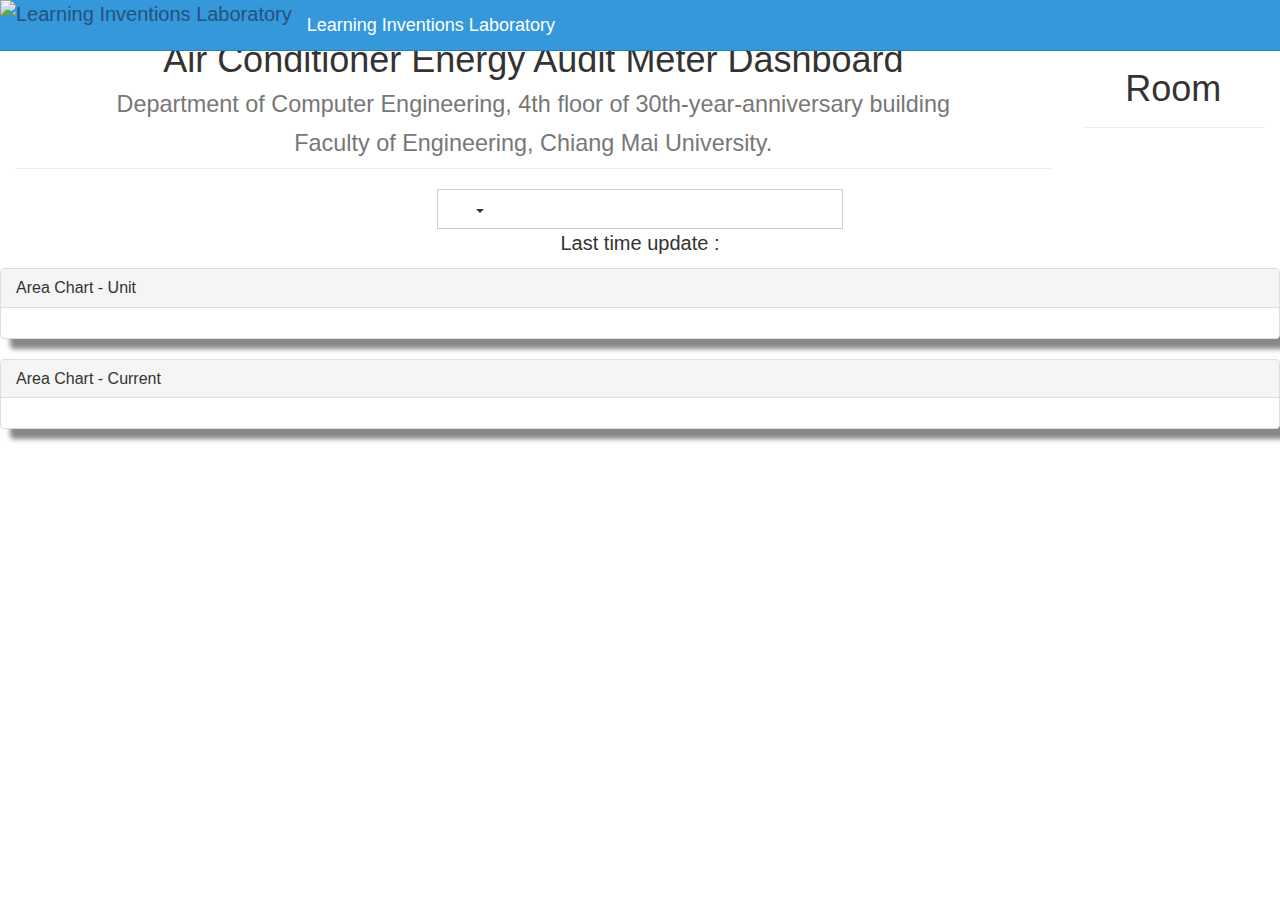
==== meter.html @ dab8f9fe "update meter.html" ====
<!DOCTYPE html>
<html lang="en">

<head>

    <meta charset="utf-8">
    <meta http-equiv="X-UA-Compatible" content="IE=edge">
    <meta name="viewport" content="width=device-width, initial-scale=1">
    <meta name="description" content="">
    <meta name="author" content="Peeranut Pongpakatien">

    <title>ACEAM</title>

    <!-- Bootstrap Core CSS -->
    <link href="css/bootstrap.css" rel="stylesheet">

    <!-- Custom CSS -->
    <link href="css/sb-admin.css" rel="stylesheet">

    <!-- Morris Charts CSS -->
    <link href="css/plugins/morris.css" rel="stylesheet">

    <!-- Custom Fonts -->
    <link href="font-awesome/css/font-awesome.min.css" rel="stylesheet" type="text/css">
    <link href='https://fonts.googleapis.com/css?family=Kanit&subset=thai,latin' rel='stylesheet' type='text/css'>

      <link rel="stylesheet" type="text/css" media="all" href="daterangepicker.css" />
      <script type="text/javascript" src="https://code.jquery.com/jquery-2.1.4.min.js"></script>
      <script src="js/jquery.AshAlom.gaugeMeter-2.0.0.min.js"></script> 
      <script type="text/javascript" src="moment.js"></script>
      <script type="text/javascript" src="daterangepicker.js"></script>
    <!-- HTML5 Shim and Respond.js IE8 support of HTML5 elements and media queries -->
    <!-- WARNING: Respond.js doesn't work if you view the page via file:// -->
    <!--[if lt IE 9]>
        <script src="https://oss.maxcdn.com/libs/html5shiv/3.7.0/html5shiv.js"></script>
        <script src="https://oss.maxcdn.com/libs/respond.js/1.4.2/respond.min.js"></script>
    <![endif]-->

</head>

<body>

    <div id="wrapper">

        <!-- Navigation -->
        <nav class="navbar navbar-inverse navbar-fixed-top" role="navigation">
            <!-- Top Menu Items -->
                <ul class="nav navbar-left top-nav">
               <a href="index.html"><img class="navbar-nav" src="image/LIL-Logo-small.png" alt="Learning Inventions Laboratory" style="height:50px;"></a>
               <a class="navbar-brand" href="index.html">Learning Inventions Laboratory</a>
           </ul>
                    
        </nav>  
        <div id="page-wrapper">

            <div class="container-fluid">

                <!-- Page Heading -->
                <div class="row">
                    <div class="col-lg-10"><center>
                        <h1 class="page-header" >Air Conditioner Energy Audit Meter Dashboard
                             <br> <small>Department of Computer Engineering, 4th floor of 30th-year-anniversary building<br> Faculty of Engineering, Chiang Mai University. </small>
                        </h1></center>
                        

                       <!-- <ol class="breadcrumb">
                            <li class="active">
                                <i class="fa fa-dashboard"></i> Dashboard
                            </li>
                        </ol>  -->
                    </div>
            
                    <div class="col-lg-2"><br>
                        <h1 class="page-header"><p id="RoomIdHtml" align = "middle"> Room</p>
                        </h1>

                    </div>
                </div>

        
                <!-- /.row -->

                <div class="row">
                  <!--  <div class="col-lg-3 col-md-6">
                        <div class="panel panel-primary">
                            <div class="panel-heading">
                                <div class="row">
                                   <div class="GaugeMeter" id="PreviewGaugeMeter_2" data-percent="88" data-append="A" data-size="200" data-theme="White" data-back="RGBa(0,0,0,.1)" data-animate_gauge_colors="1" data-animate_text_colors="1" data-width="15" data-label="Current" data-style="Arch" data-label_color="#FFF"></div>
                                </div>
                            </div>
                        </div>
                    </div>
                    <div class="col-lg-3 col-md-6">
                        <div class="panel panel-green">
                            <div class="panel-heading">
                                <div class="row">
                                   <div class="GaugeMeter" id="PreviewGaugeMeter_2" data-percent="88" data-append="A" data-size="200" data-theme="White" data-back="RGBa(0,0,0,.1)" data-animate_gauge_colors="1" data-animate_text_colors="1" data-width="15" data-label="Current" data-style="Arch" data-label_color="#FFF"></div>

                                </div>
                            </div>
                        </div>
                    </div>
                    <div class="col-lg-3 col-md-6">
                        <div class="panel panel-yellow">
                            <div class="panel-heading">
                                <div class="row"><center></center>
                                    <div class="GaugeMeter" id="PreviewGaugeMeter_2" data-percent="88" data-append="A" data-size="200" data-theme="White" data-back="RGBa(0,0,0,.1)" data-animate_gauge_colors="1" data-animate_text_colors="1" data-width="15" data-label="Current" data-style="Arch" data-label_color="#FFF"></div></center>
                                    </div>
                                </div>
                            </div>
                        </div>
                    
                    <div class="col-lg-3 col-md-6">
                        <div class="panel panel-red">
                            <div class="panel-heading">
                                <div class="row">
                                   <div class="GaugeMeter" id="PreviewGaugeMeter_2" data-percent="88" data-append="A" data-size="200" data-theme="White" data-back="RGBa(0,0,0,.1)" data-animate_gauge_colors="1" data-animate_text_colors="1" data-width="15" data-label="Power" data-style="Arch" data-label_color="#FFF"></div>
                                    </div>
                                </div>
                            </div>
                        </div>
                    </div>
                </div>-->
                <!-- /.row -->
                <div class="row">
                    <div class="col-lg-4"> </div>
                            <div class="col-lg-4">
                                <div id="reportrange" class="pull-right" style="background: #fff; cursor: pointer; padding: 5px 10px; border: 1px solid #ccc; width: 100%">
                                <i class="glyphicon glyphicon-calendar fa fa-calendar"></i>&nbsp;
                                <span></span> <b class="caret"></b>
                                </div>
                            </div>
                             <div class="col-lg-4"></div>
                    </div>
                     <div class="row">
                    
                            
                              <center> <p>Last time update :</p> <span id="lastTimeUpdate"></span></center>
                           </div>
                <div class="row">
                    <div class="col-lg-12">
                        <div class="panel panel-default">
                            <div class="panel-heading">          
                                <h3 class="panel-title"><i class="fa fa-bar-chart-o fa-fw"></i> Area Chart - Unit</h3>
                            </div>
                            <div class="panel-body">
                                <div id="container"></div>
  <!-- Preloader -->

                            </div>
                        </div>
                    </div>
                </div>
                <div class="row">
                    <div class="col-lg-12">
                        <div class="panel panel-default">
                            <div class="panel-heading">          
                                <h3 class="panel-title"><i class="fa fa-bar-chart-o fa-fw"></i> Area Chart - Current</h3>
                            </div>
                            <div class="panel-body">
                                <div id="container2"></div>
  <!-- Preloader -->

                            </div>
                        </div>
                    </div>
                </div>
                
             
             

            </div>
            <!-- /.container-fluid -->

        </div>
        <!-- /#page-wrapper -->

    </div>
    <!-- /#wrapper -->

    <!-- jQuery -->
  

    <!-- Bootstrap Core JavaScript -->
    <script src="js/bootstrap.js"></script>
    <!-- Hight chart Charts JavaScript -->

  <script src="js/bootstrap.min.js"></script>
  <script src="js/highstock.js"></script>
  <script src="Highcharts/js/themes/lil.js"></script>
  <script src="js/exporting.js"></script>
  <script src="js/export-csv.js"></script>
  <script type="text/javascript" src="script.js"></script>
  
  <script type="text/javascript" src="http://underscorejs.org/underscore-min.js"></script>
  <script>
  $(".GaugeMeter").gaugeMeter();
  $(function () {
    getTimedate();

  });
  </script>

   
    
</body>

</html>
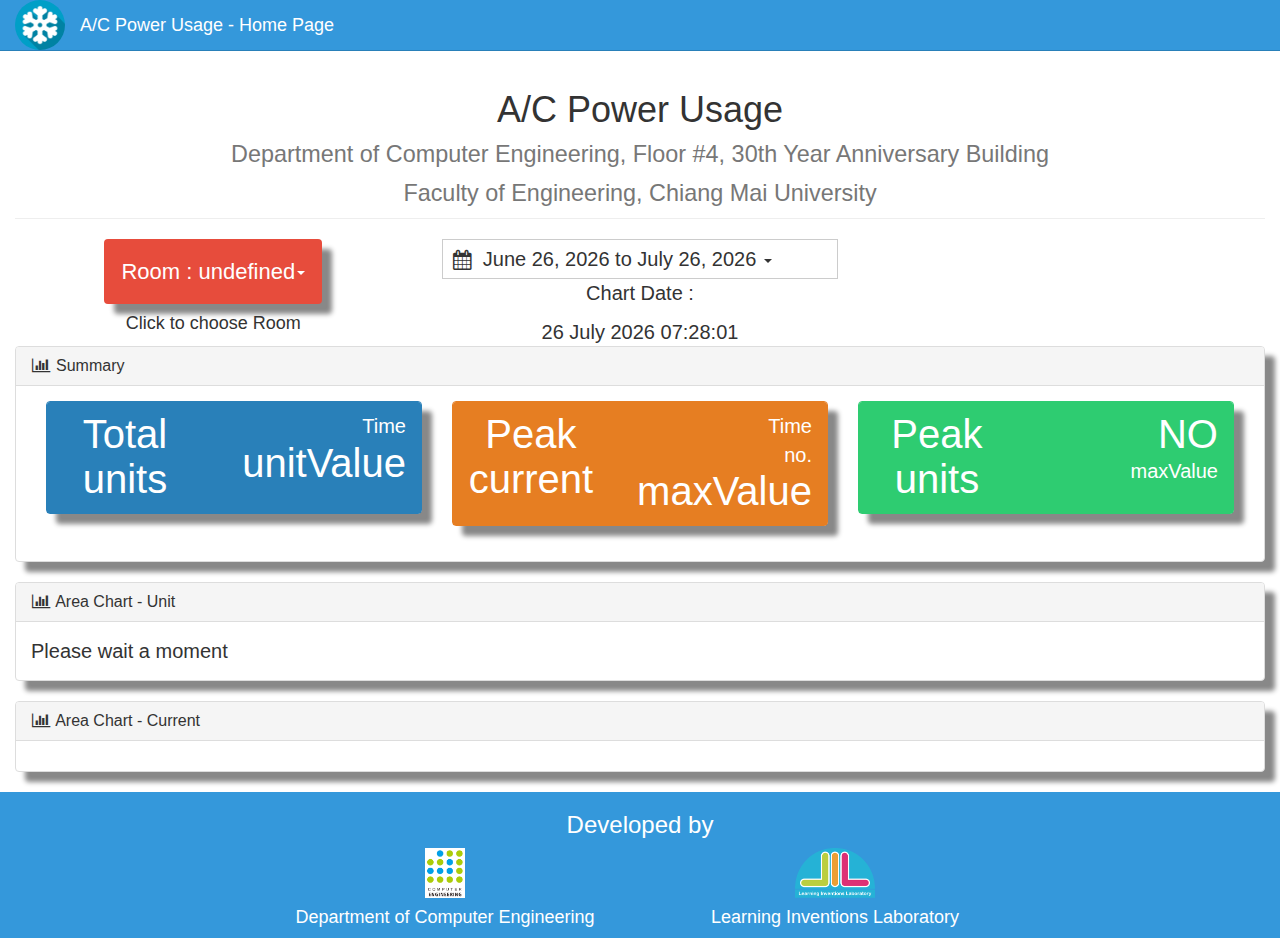
==== commit ba059d4e: "A/C Energy Consumption Measurement System V.1.0.0" ====
--- a/meter.html
+++ b/meter.html
@@ -1,208 +1,230 @@
 <!DOCTYPE html>
 <html lang="en">
-
-<head>
-
-    <meta charset="utf-8">
-    <meta http-equiv="X-UA-Compatible" content="IE=edge">
-    <meta name="viewport" content="width=device-width, initial-scale=1">
-    <meta name="description" content="">
-    <meta name="author" content="Peeranut Pongpakatien">
-
-    <title>ACEAM</title>
-
-    <!-- Bootstrap Core CSS -->
-    <link href="css/bootstrap.css" rel="stylesheet">
-
-    <!-- Custom CSS -->
-    <link href="css/sb-admin.css" rel="stylesheet">
-
-    <!-- Morris Charts CSS -->
-    <link href="css/plugins/morris.css" rel="stylesheet">
-
-    <!-- Custom Fonts -->
-    <link href="font-awesome/css/font-awesome.min.css" rel="stylesheet" type="text/css">
-    <link href='https://fonts.googleapis.com/css?family=Kanit&subset=thai,latin' rel='stylesheet' type='text/css'>
-
-      <link rel="stylesheet" type="text/css" media="all" href="daterangepicker.css" />
-      <script type="text/javascript" src="https://code.jquery.com/jquery-2.1.4.min.js"></script>
-      <script src="js/jquery.AshAlom.gaugeMeter-2.0.0.min.js"></script> 
-      <script type="text/javascript" src="moment.js"></script>
-      <script type="text/javascript" src="daterangepicker.js"></script>
-    <!-- HTML5 Shim and Respond.js IE8 support of HTML5 elements and media queries -->
-    <!-- WARNING: Respond.js doesn't work if you view the page via file:// -->
-    <!--[if lt IE 9]>
-        <script src="https://oss.maxcdn.com/libs/html5shiv/3.7.0/html5shiv.js"></script>
-        <script src="https://oss.maxcdn.com/libs/respond.js/1.4.2/respond.min.js"></script>
-    <![endif]-->
-
-</head>
-
-<body>
-
-    <div id="wrapper">
-
-        <!-- Navigation -->
-        <nav class="navbar navbar-inverse navbar-fixed-top" role="navigation">
-            <!-- Top Menu Items -->
+    <head>
+        <meta charset="utf-8">
+        <meta http-equiv="X-UA-Compatible" content="IE=edge">
+        <meta name="viewport" content="width=device-width, initial-scale=1">
+        <meta name="description" content="">
+        <meta name="author" content="Peeranut Pongpakatien">
+        <title>Power Usage</title>
+        <!-- Bootstrap Core CSS -->
+        <link href="css/bootstrap.css" rel="stylesheet">
+        <!-- Custom CSS -->
+        <link href="css/sb-admin.css" rel="stylesheet">
+        <!-- Custom Fonts -->
+        <link href="font-awesome/css/font-awesome.min.css" rel="stylesheet" type="text/css">
+        <link href='https://fonts.googleapis.com/css?family=Kanit&subset=thai,latin' rel='stylesheet' type='text/css'>
+        <link rel="stylesheet" type="text/css" media="all" href="css/daterangepicker.css" />
+        <!-- Custom Javascript -->
+        <script type="text/javascript" src="https://code.jquery.com/jquery-2.1.4.min.js"></script>
+        <script type="text/javascript" src="js/moment.js"></script>
+        <script type="text/javascript" src="js/daterangepicker.js"></script>
+    </head>
+    <body>
+        <div id="wrapper">
+            <nav class="navbar navbar-inverse navbar-fixed-top" role="navigation">
+                <!-- Top Menu Items -->
                 <ul class="nav navbar-left top-nav">
-               <a href="index.html"><img class="navbar-nav" src="image/LIL-Logo-small.png" alt="Learning Inventions Laboratory" style="height:50px;"></a>
-               <a class="navbar-brand" href="index.html">Learning Inventions Laboratory</a>
-           </ul>
-                    
-        </nav>  
-        <div id="page-wrapper">
-
-            <div class="container-fluid">
-
-                <!-- Page Heading -->
-                <div class="row">
-                    <div class="col-lg-10"><center>
-                        <h1 class="page-header" >Air Conditioner Energy Audit Meter Dashboard
-                             <br> <small>Department of Computer Engineering, 4th floor of 30th-year-anniversary building<br> Faculty of Engineering, Chiang Mai University. </small>
-                        </h1></center>
-                        
-
-                       <!-- <ol class="breadcrumb">
-                            <li class="active">
-                                <i class="fa fa-dashboard"></i> Dashboard
-                            </li>
-                        </ol>  -->
-                    </div>
-            
-                    <div class="col-lg-2"><br>
-                        <h1 class="page-header"><p id="RoomIdHtml" align = "middle"> Room</p>
-                        </h1>
-
-                    </div>
-                </div>
-
-        
-                <!-- /.row -->
-
-                <div class="row">
-                  <!--  <div class="col-lg-3 col-md-6">
-                        <div class="panel panel-primary">
-                            <div class="panel-heading">
-                                <div class="row">
-                                   <div class="GaugeMeter" id="PreviewGaugeMeter_2" data-percent="88" data-append="A" data-size="200" data-theme="White" data-back="RGBa(0,0,0,.1)" data-animate_gauge_colors="1" data-animate_text_colors="1" data-width="15" data-label="Current" data-style="Arch" data-label_color="#FFF"></div>
-                                </div>
-                            </div>
-                        </div>
-                    </div>
-                    <div class="col-lg-3 col-md-6">
-                        <div class="panel panel-green">
-                            <div class="panel-heading">
-                                <div class="row">
-                                   <div class="GaugeMeter" id="PreviewGaugeMeter_2" data-percent="88" data-append="A" data-size="200" data-theme="White" data-back="RGBa(0,0,0,.1)" data-animate_gauge_colors="1" data-animate_text_colors="1" data-width="15" data-label="Current" data-style="Arch" data-label_color="#FFF"></div>
-
-                                </div>
-                            </div>
-                        </div>
-                    </div>
-                    <div class="col-lg-3 col-md-6">
-                        <div class="panel panel-yellow">
-                            <div class="panel-heading">
-                                <div class="row"><center></center>
-                                    <div class="GaugeMeter" id="PreviewGaugeMeter_2" data-percent="88" data-append="A" data-size="200" data-theme="White" data-back="RGBa(0,0,0,.1)" data-animate_gauge_colors="1" data-animate_text_colors="1" data-width="15" data-label="Current" data-style="Arch" data-label_color="#FFF"></div></center>
-                                    </div>
-                                </div>
-                            </div>
-                        </div>
-                    
-                    <div class="col-lg-3 col-md-6">
-                        <div class="panel panel-red">
-                            <div class="panel-heading">
-                                <div class="row">
-                                   <div class="GaugeMeter" id="PreviewGaugeMeter_2" data-percent="88" data-append="A" data-size="200" data-theme="White" data-back="RGBa(0,0,0,.1)" data-animate_gauge_colors="1" data-animate_text_colors="1" data-width="15" data-label="Power" data-style="Arch" data-label_color="#FFF"></div>
-                                    </div>
-                                </div>
-                            </div>
-                        </div>
-                    </div>
-                </div>-->
-                <!-- /.row -->
-                <div class="row">
-                    <div class="col-lg-4"> </div>
-                            <div class="col-lg-4">
-                                <div id="reportrange" class="pull-right" style="background: #fff; cursor: pointer; padding: 5px 10px; border: 1px solid #ccc; width: 100%">
+                    <a href="index.html"><img class="navbar-nav" src="image/662244159.png" alt="Home Page" style="height:50px; border-radius: 25px;"></a>
+                    <a class="navbar-brand" href="index.html">A/C Power Usage - Home Page</a>
+                </ul>
+            </nav>
+            <div id="page-wrapper">
+                <div class="container-fluid">
+                    <!-- Page Heading -->
+                    <div class="row">
+                        <!--    <h1 class="page-header"><p id="RoomIdHtml" align = "middle"> Room</p> </h1>-->
+                        <div class="col-lg-12"><center>
+                            <h1 class="page-header" >A/C Power Usage
+                            <br> <small>
+                            Department of Computer Engineering, Floor #4, 30th Year Anniversary Building</small><br>
+                            <small>Faculty of Engineering, Chiang Mai University</small></h1></center>
+                        </div>
+                    </div>
+                    <!-- /.row -->
+                    <div class="row">
+                        <div class="col-lg-4"> <center>
+                            <div class="dropdown">
+                                <button onclick="dropdown()" class="dropbtn"><span id="RoomIdHtml">DropdownRoom&nbsp;&nbsp;</span><span class="caret"></span>  </button>
+                                <h4 >  Click to choose Room</h4>
+                                <div id="myDropdown" class="dropdown-content">
+                                    <input type="text" placeholder="Search.." id="myInput" onkeyup="filterFunction()">
+                                    <a href="meter.html?&roomID=401"> Room : 401</a>
+                                    <a href="meter.html?&roomID=402"> Room : 402</a>
+                                    <a href="meter.html?&roomID=403"> Room : 403</a>
+                                    <a href="meter.html?&roomID=404"> Room : 404</a>
+                                    <a href="meter.html?&roomID=405"> Room : 405</a>
+                                    <a href="meter.html?&roomID=406"> Room : 406</a>
+                                    <a href="meter.html?&roomID=407"> Room : 407</a>
+                                    <a href="meter.html?&roomID=408"> Room : 408</a>
+                                    <a href="meter.html?&roomID=409"> Room : 409</a>
+                                    <a href="meter.html?&roomID=411(LD)"> Room : 411(LD)</a>
+                                    <a href="meter.html?&roomID=411"> Room : 411</a>
+                                    <a href="meter.html?&roomID=412(4th)"> Room : 412(4th)</a>
+                                    <a href="meter.html?&roomID=412(1)"> Room : 412(1)</a>
+                                    <a href="meter.html?&roomID=412(2)"> Room : 412(2)</a>
+                                    <a href="meter.html?&roomID=412(N)"> Room : 412(N)</a>
+                                    <a href="meter.html?&roomID=413"> Room : 413</a>
+                                    <a href="meter.html?&roomID=413(Gra)"> Room : 413(Gra)</a>
+                                    <a href="meter.html?&roomID=414"> Room : 414</a>
+                                    <a href="meter.html?&roomID=415"> Room : 415</a>
+                                    <a href="meter.html?&roomID=415(LIL)"> Room : 415(LIL)</a>
+                                    <a href="meter.html?&roomID=SIPA"> Room : SIPA</a>
+                                    <a href="meter.html?&roomID=422"> Room : 422</a>
+                                </div>
+                            </div>
+                            </center>
+                        </div>
+                        <div class="col-lg-4">
+                            <div id="reportrange" class="pull-right" style="background: #fff; cursor: pointer; padding: 5px 10px; border: 1px solid #ccc; width: 100%">
                                 <i class="glyphicon glyphicon-calendar fa fa-calendar"></i>&nbsp;
                                 <span></span> <b class="caret"></b>
-                                </div>
-                            </div>
-                             <div class="col-lg-4"></div>
-                    </div>
-                     <div class="row">
-                    
-                            
-                              <center> <p>Last time update :</p> <span id="lastTimeUpdate"></span></center>
-                           </div>
+                            </div>
+                            <center> <p>Chart Date :</p> <span id="lastTimeUpdate"></span></center>
+                        </div>
+                        <div class="col-lg-4"></div>
+                    </div>
+                    <div class="row">
+                        <div class="col-lg-12">
+                            <div class="panel panel-default">
+                                <div class="panel-heading">
+                                    <h3 class="panel-title"><i class="fa fa-bar-chart-o fa-fw"></i> Summary</h3>
+                                </div>
+                                <div class="panel-body">
+                                    <div class="col-lg-4 col-md-6">
+                                        <div class="panel panel-primary">
+                                            <div class="panel-heading">
+                                                <div class="row">
+                                                    <div class="col-xs-5 text-center">
+                                                        <div class="huge" >Total units</div>
+                                                    </div>
+                                                    <div class="col-xs-7 text-right">
+                                                        <div  id="Unit.time"  >Time</div>
+                                                        <div class="huge" id="Unit.value" >unitValue</div>
+                                                    </div>
+                                                </div>
+                                            </div>
+                                        </div>
+                                    </div>
+                                    <div class="col-lg-4 col-md-6">
+                                        <div class="panel panel-red">
+                                            <div class="panel-heading">
+                                                <div class="row">
+                                                    <div class="col-xs-5 text-center">
+                                                        <div class="huge" >Peak current</div>
+                                                    </div>
+                                                    <div class="col-xs-7 text-right">
+                                                        <div  id="peak.time"  >Time</div>
+                                                        <div  id="peak.no"  >no.</div>
+                                                        <div class="huge" id="peak.value" >maxValue</div>
+                                                    </div>
+                                                </div>
+                                            </div>
+                                        </div>
+                                    </div>
+                                    <div class="col-lg-4 col-md-6">
+                                        <div class="panel panel-green">
+                                            <div class="panel-heading">
+                                                <div class="row">
+                                                    <div class="col-xs-5 text-center">
+                                                        
+                                                        <div class="huge" >Peak units</div>
+                                                    </div>
+                                                    <div class="col-xs-7 text-right">
+                                                        <div class="huge" id="Max.no"  >NO</div>
+                                                        <div id="Max.value" >maxValue</div>
+                                                    </div>
+                                                </div>
+                                            </div>
+                                        </div>
+                                    </div>
+                                </div>
+                            </div>
+                        </div>
+                    </div>
+                    <div class="row">
+                        <div class="col-lg-12">
+                            <div class="panel panel-default">
+                                <div class="panel-heading">
+                                    <h3 class="panel-title"><i class="fa fa-bar-chart-o fa-fw"></i> Area Chart - Unit</h3>
+                                </div>
+                                <div class="panel-body">
+                                    <div id="container"></div>
+                                    <!-- Preloader -->
+                                </div>
+                            </div>
+                        </div>
+                    </div>
+                    <div class="row">
+                        <div class="col-lg-12">
+                            <div class="panel panel-default">
+                                <div class="panel-heading">
+                                    <h3 class="panel-title"><i class="fa fa-bar-chart-o fa-fw"></i> Area Chart - Current</h3>
+                                </div>
+                                <div class="panel-body">
+                                    <div id="container2"></div>
+                                    <!-- Preloader -->
+                                </div>
+                            </div>
+                        </div>
+                    </div>
+                </div>
+                <!-- /.container-fluid -->
+            </div>
+            <!-- /#page-wrapper -->
+        </div>
+        <!-- /#wrapper -->
+        <footer class="footer">
+            <div class="container">
+                <center>
+                <div class="row"> <h3>Developed by</h3></div>
                 <div class="row">
-                    <div class="col-lg-12">
-                        <div class="panel panel-default">
-                            <div class="panel-heading">          
-                                <h3 class="panel-title"><i class="fa fa-bar-chart-o fa-fw"></i> Area Chart - Unit</h3>
-                            </div>
-                            <div class="panel-body">
-                                <div id="container"></div>
-  <!-- Preloader -->
-
-                            </div>
-                        </div>
-                    </div>
+                    <div class="col-lg-2"></div>
+                    <div class="col-lg-4"> <a href="http://cpe.eng.cmu.ac.th/2013/"><img src="image/cpecmu-logo.png" alt="Learning Inventions Laboratory" style="height:50px;"></a>
+                    <a href="http://cpe.eng.cmu.ac.th/2013/"><h4 style="color:#fff;">Department of Computer Engineering</h4></a></div>
+                    <div class="col-lg-4"><a href="https://learninginventions.org/"><img src="image/LIL-Logo-small.png" alt="Learning Inventions Laboratory" style="height:50px;"></a>
+                    <a href="https://learninginventions.org/"><h4 style="color:#fff;">Learning Inventions Laboratory</h4></a></div>
+                    <div class="col-lg-2"></div>
                 </div>
-                <div class="row">
-                    <div class="col-lg-12">
-                        <div class="panel panel-default">
-                            <div class="panel-heading">          
-                                <h3 class="panel-title"><i class="fa fa-bar-chart-o fa-fw"></i> Area Chart - Current</h3>
-                            </div>
-                            <div class="panel-body">
-                                <div id="container2"></div>
-  <!-- Preloader -->
-
-                            </div>
-                        </div>
-                    </div>
-                </div>
-                
-             
-             
-
+                </center>
             </div>
-            <!-- /.container-fluid -->
-
-        </div>
-        <!-- /#page-wrapper -->
-
-    </div>
-    <!-- /#wrapper -->
-
-    <!-- jQuery -->
-  
-
-    <!-- Bootstrap Core JavaScript -->
-    <script src="js/bootstrap.js"></script>
-    <!-- Hight chart Charts JavaScript -->
-
-  <script src="js/bootstrap.min.js"></script>
-  <script src="js/highstock.js"></script>
-  <script src="Highcharts/js/themes/lil.js"></script>
-  <script src="js/exporting.js"></script>
-  <script src="js/export-csv.js"></script>
-  <script type="text/javascript" src="script.js"></script>
-  
-  <script type="text/javascript" src="http://underscorejs.org/underscore-min.js"></script>
-  <script>
-  $(".GaugeMeter").gaugeMeter();
-  $(function () {
-    getTimedate();
-
-  });
-  </script>
-
-   
-    
-</body>
-
-</html>
+        </footer>
+        <!-- jQuery -->
+        <!-- Bootstrap Core JavaScript -->
+        <script src="js/bootstrap.js"></script>
+        <!-- Hight chart Charts JavaScript -->
+        <script src="js/bootstrap.min.js"></script>
+        <script src="js/highstock.js"></script>
+        <script src="Highcharts/js/themes/lil.js"></script>
+        <script src="js/exporting.js"></script>
+        <script src="js/export-csv.js"></script>
+        <script type="text/javascript" src="js/script.js"></script>
+        
+        <script type="text/javascript" src="js/underscore-min.js"></script>
+        <script>
+        function dropdown() {
+        document.getElementById("myDropdown").classList.toggle("show");
+        }
+        function filterFunction() {
+        var input, filter, ul, li, a, i;
+        input = document.getElementById("myInput");
+        filter = input.value.toUpperCase();
+        div = document.getElementById("myDropdown");
+        a = div.getElementsByTagName("a");
+        for (i = 0; i < a.length; i++) {
+        if (a[i].innerHTML.toUpperCase().indexOf(filter) > -1) {
+        a[i].style.display = "";
+        } else {
+        a[i].style.display = "none";
+        }
+        }
+        }
+        $(function () {
+        getTimedate();
+        
+        });
+        </script>
+        
+        
+    </body>
+</html>--- a/css/sb-admin.css
+++ b/css/sb-admin.css
@@ -0,0 +1,227 @@
+/*!
+ * Start Bootstrap - SB Admin Bootstrap Admin Template (http://startbootstrap.com)
+ * Code licensed under the Apache License v2.0.
+ * For details, see http://www.apache.org/licenses/LICENSE-2.0.
+ */
+
+/* Global Styles */
+
+body {
+    margin-top: 100px;
+    background-color: #ecf0f1;
+}
+
+@media(min-width:768px) {
+    body {
+        margin-top: 50px;
+    }
+}
+
+#wrapper {
+    padding-left: 0;
+}
+
+#page-wrapper {
+    width: 100%;
+    padding: 0;
+    background-color: #fff;
+}
+
+.huge {
+    font-size: 50px;
+    line-height: normal;
+}
+
+@media(min-width:768px) {
+    #wrapper {
+        
+    }
+
+    #page-wrapper {
+       
+    }
+}
+
+/* Top Navigation */
+
+.top-nav {
+    padding: 0 15px;
+}
+
+.top-nav>li {
+    display: inline-block;
+    float: left;
+}
+
+.top-nav>li>a {
+    padding-top: 15px;
+    padding-bottom: 15px;
+    line-height: 20px;
+    color: #fff;
+}
+
+.top-nav>li>a:hover,
+.top-nav>li>a:focus,
+.top-nav>.open>a,
+.top-nav>.open>a:hover,
+.top-nav>.open>a:focus {
+    color: #fff;
+    background-color: #2980b9;
+}
+
+.top-nav>.open>.dropdown-menu {
+    float: left;
+    position: absolute;
+    margin-top: 0;
+    border: 1px solid rgba(0,0,0,.15);
+    border-top-left-radius: 0;
+    border-top-right-radius: 0;
+    background-color: #fff;
+    -webkit-box-shadow: 0 6px 12px rgba(0,0,0,.175);
+    box-shadow: 0 6px 12px rgba(0,0,0,.175);
+}
+
+.top-nav>.open>.dropdown-menu>li>a {
+    white-space: normal;
+}
+
+ul.message-dropdown {
+    padding: 0;
+    max-height: 250px;
+    overflow-x: hidden;
+    overflow-y: auto;
+}
+
+li.message-preview {
+    width: 275px;
+    border-bottom: 1px solid rgba(0,0,0,.15);
+}
+
+li.message-preview>a {
+    padding-top: 15px;
+    padding-bottom: 15px;
+}
+
+li.message-footer {
+    margin: 5px 0;
+}
+
+ul.alert-dropdown {
+    width: 200px;
+}
+
+/* Side Navigation */
+
+@media(min-width:768px) {
+    .side-nav {
+        position: fixed;
+        top: 51px;
+        left: 225px;
+        width: 225px;
+        margin-left: -225px;
+        border: none;
+        border-radius: 0;
+        overflow-y: auto;
+        background-color: #222;
+        bottom: 0;
+        overflow-x: hidden;
+        padding-bottom: 40px;
+    }
+
+    .side-nav>li>a {
+        width: 225px;
+    }
+
+    .side-nav li a:hover,
+    .side-nav li a:focus {
+        outline: none;
+        background-color: #000 !important;
+    }
+}
+
+.side-nav>li>ul {
+    padding: 0;
+}
+
+.side-nav>li>ul>li>a {
+    display: block;
+    padding: 10px 15px 10px 38px;
+    text-decoration: none;
+    color: #999;
+}
+
+.side-nav>li>ul>li>a:hover {
+    color: #fff;
+}
+
+/* Flot Chart Containers */
+
+.flot-chart {
+    display: block;
+    height: 400px;
+}
+
+.flot-chart-content {
+    width: 100%;
+    height: 100%;
+}
+
+/* Custom Colored Panels */
+
+.huge {
+    font-size: 40px;
+}
+
+.panel-green {
+    border-color: #2ecc71;
+}
+
+.panel-green > .panel-heading {
+    border-color: #2ecc71;
+    color: #fff;
+    background-color: #2ecc71;
+}
+
+.panel-green > a {
+    color: #2ecc71;
+}
+
+.panel-green > a:hover {
+    color: #2ecc71;
+}
+
+.panel-red {
+    border-color: #e67e22;
+}
+
+.panel-red > .panel-heading {
+    border-color: #e67e22;
+    color: #fff;
+    background-color: #e67e22;
+}
+
+.panel-red > a {
+    color: #e67e22;
+}
+
+.panel-red > a:hover {
+    color: #e67e22;
+}
+
+.panel-yellow {
+    border-color: #f1c40f;
+}
+
+.panel-yellow > .panel-heading {
+    border-color: #f1c40f;
+    color: #fff;
+    background-color: #f1c40f;
+}
+
+.panel-yellow > a {
+    color: #f1c40f;
+}
+
+.panel-yellow > a:hover {
+    color: #f1c40f;
+}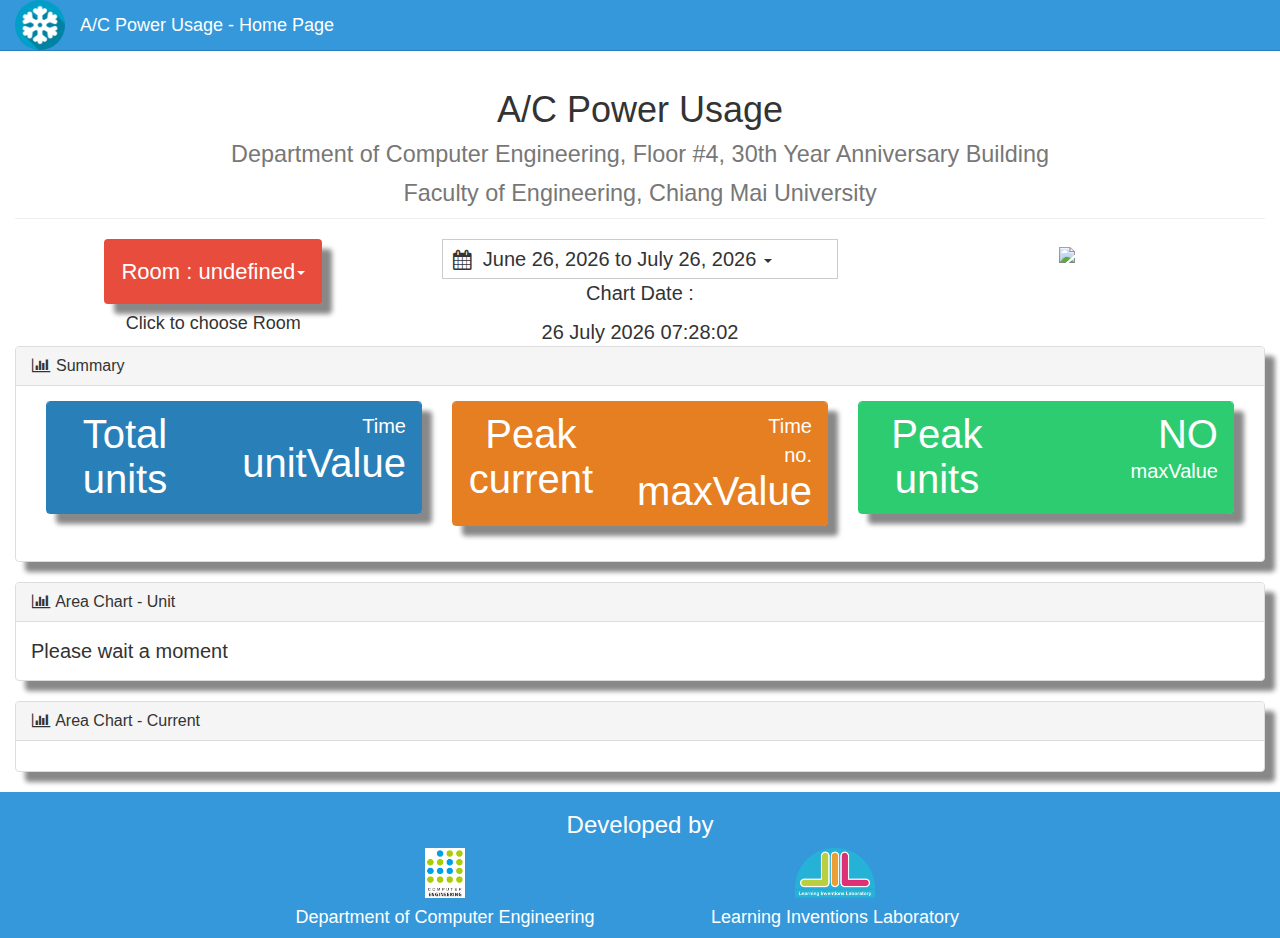
==== commit 7de516cc: "edit ui and added map" ====
--- a/meter.html
+++ b/meter.html
@@ -1,230 +1,230 @@
-<!DOCTYPE html>
-<html lang="en">
-    <head>
-        <meta charset="utf-8">
-        <meta http-equiv="X-UA-Compatible" content="IE=edge">
-        <meta name="viewport" content="width=device-width, initial-scale=1">
-        <meta name="description" content="">
-        <meta name="author" content="Peeranut Pongpakatien">
-        <title>Power Usage</title>
-        <!-- Bootstrap Core CSS -->
-        <link href="css/bootstrap.css" rel="stylesheet">
-        <!-- Custom CSS -->
-        <link href="css/sb-admin.css" rel="stylesheet">
-        <!-- Custom Fonts -->
-        <link href="font-awesome/css/font-awesome.min.css" rel="stylesheet" type="text/css">
-        <link href='https://fonts.googleapis.com/css?family=Kanit&subset=thai,latin' rel='stylesheet' type='text/css'>
-        <link rel="stylesheet" type="text/css" media="all" href="css/daterangepicker.css" />
-        <!-- Custom Javascript -->
-        <script type="text/javascript" src="https://code.jquery.com/jquery-2.1.4.min.js"></script>
-        <script type="text/javascript" src="js/moment.js"></script>
-        <script type="text/javascript" src="js/daterangepicker.js"></script>
-    </head>
-    <body>
-        <div id="wrapper">
-            <nav class="navbar navbar-inverse navbar-fixed-top" role="navigation">
-                <!-- Top Menu Items -->
-                <ul class="nav navbar-left top-nav">
-                    <a href="index.html"><img class="navbar-nav" src="image/662244159.png" alt="Home Page" style="height:50px; border-radius: 25px;"></a>
-                    <a class="navbar-brand" href="index.html">A/C Power Usage - Home Page</a>
-                </ul>
-            </nav>
-            <div id="page-wrapper">
-                <div class="container-fluid">
-                    <!-- Page Heading -->
-                    <div class="row">
-                        <!--    <h1 class="page-header"><p id="RoomIdHtml" align = "middle"> Room</p> </h1>-->
-                        <div class="col-lg-12"><center>
-                            <h1 class="page-header" >A/C Power Usage
-                            <br> <small>
-                            Department of Computer Engineering, Floor #4, 30th Year Anniversary Building</small><br>
-                            <small>Faculty of Engineering, Chiang Mai University</small></h1></center>
-                        </div>
-                    </div>
-                    <!-- /.row -->
-                    <div class="row">
-                        <div class="col-lg-4"> <center>
-                            <div class="dropdown">
-                                <button onclick="dropdown()" class="dropbtn"><span id="RoomIdHtml">DropdownRoom&nbsp;&nbsp;</span><span class="caret"></span>  </button>
-                                <h4 >  Click to choose Room</h4>
-                                <div id="myDropdown" class="dropdown-content">
-                                    <input type="text" placeholder="Search.." id="myInput" onkeyup="filterFunction()">
-                                    <a href="meter.html?&roomID=401"> Room : 401</a>
-                                    <a href="meter.html?&roomID=402"> Room : 402</a>
-                                    <a href="meter.html?&roomID=403"> Room : 403</a>
-                                    <a href="meter.html?&roomID=404"> Room : 404</a>
-                                    <a href="meter.html?&roomID=405"> Room : 405</a>
-                                    <a href="meter.html?&roomID=406"> Room : 406</a>
-                                    <a href="meter.html?&roomID=407"> Room : 407</a>
-                                    <a href="meter.html?&roomID=408"> Room : 408</a>
-                                    <a href="meter.html?&roomID=409"> Room : 409</a>
-                                    <a href="meter.html?&roomID=411(LD)"> Room : 411(LD)</a>
-                                    <a href="meter.html?&roomID=411"> Room : 411</a>
-                                    <a href="meter.html?&roomID=412(4th)"> Room : 412(4th)</a>
-                                    <a href="meter.html?&roomID=412(1)"> Room : 412(1)</a>
-                                    <a href="meter.html?&roomID=412(2)"> Room : 412(2)</a>
-                                    <a href="meter.html?&roomID=412(N)"> Room : 412(N)</a>
-                                    <a href="meter.html?&roomID=413"> Room : 413</a>
-                                    <a href="meter.html?&roomID=413(Gra)"> Room : 413(Gra)</a>
-                                    <a href="meter.html?&roomID=414"> Room : 414</a>
-                                    <a href="meter.html?&roomID=415"> Room : 415</a>
-                                    <a href="meter.html?&roomID=415(LIL)"> Room : 415(LIL)</a>
-                                    <a href="meter.html?&roomID=SIPA"> Room : SIPA</a>
-                                    <a href="meter.html?&roomID=422"> Room : 422</a>
-                                </div>
-                            </div>
-                            </center>
-                        </div>
-                        <div class="col-lg-4">
-                            <div id="reportrange" class="pull-right" style="background: #fff; cursor: pointer; padding: 5px 10px; border: 1px solid #ccc; width: 100%">
-                                <i class="glyphicon glyphicon-calendar fa fa-calendar"></i>&nbsp;
-                                <span></span> <b class="caret"></b>
-                            </div>
-                            <center> <p>Chart Date :</p> <span id="lastTimeUpdate"></span></center>
-                        </div>
-                        <div class="col-lg-4"></div>
-                    </div>
-                    <div class="row">
-                        <div class="col-lg-12">
-                            <div class="panel panel-default">
-                                <div class="panel-heading">
-                                    <h3 class="panel-title"><i class="fa fa-bar-chart-o fa-fw"></i> Summary</h3>
-                                </div>
-                                <div class="panel-body">
-                                    <div class="col-lg-4 col-md-6">
-                                        <div class="panel panel-primary">
-                                            <div class="panel-heading">
-                                                <div class="row">
-                                                    <div class="col-xs-5 text-center">
-                                                        <div class="huge" >Total units</div>
-                                                    </div>
-                                                    <div class="col-xs-7 text-right">
-                                                        <div  id="Unit.time"  >Time</div>
-                                                        <div class="huge" id="Unit.value" >unitValue</div>
-                                                    </div>
-                                                </div>
-                                            </div>
-                                        </div>
-                                    </div>
-                                    <div class="col-lg-4 col-md-6">
-                                        <div class="panel panel-red">
-                                            <div class="panel-heading">
-                                                <div class="row">
-                                                    <div class="col-xs-5 text-center">
-                                                        <div class="huge" >Peak current</div>
-                                                    </div>
-                                                    <div class="col-xs-7 text-right">
-                                                        <div  id="peak.time"  >Time</div>
-                                                        <div  id="peak.no"  >no.</div>
-                                                        <div class="huge" id="peak.value" >maxValue</div>
-                                                    </div>
-                                                </div>
-                                            </div>
-                                        </div>
-                                    </div>
-                                    <div class="col-lg-4 col-md-6">
-                                        <div class="panel panel-green">
-                                            <div class="panel-heading">
-                                                <div class="row">
-                                                    <div class="col-xs-5 text-center">
-                                                        
-                                                        <div class="huge" >Peak units</div>
-                                                    </div>
-                                                    <div class="col-xs-7 text-right">
-                                                        <div class="huge" id="Max.no"  >NO</div>
-                                                        <div id="Max.value" >maxValue</div>
-                                                    </div>
-                                                </div>
-                                            </div>
-                                        </div>
-                                    </div>
-                                </div>
-                            </div>
-                        </div>
-                    </div>
-                    <div class="row">
-                        <div class="col-lg-12">
-                            <div class="panel panel-default">
-                                <div class="panel-heading">
-                                    <h3 class="panel-title"><i class="fa fa-bar-chart-o fa-fw"></i> Area Chart - Unit</h3>
-                                </div>
-                                <div class="panel-body">
-                                    <div id="container"></div>
-                                    <!-- Preloader -->
-                                </div>
-                            </div>
-                        </div>
-                    </div>
-                    <div class="row">
-                        <div class="col-lg-12">
-                            <div class="panel panel-default">
-                                <div class="panel-heading">
-                                    <h3 class="panel-title"><i class="fa fa-bar-chart-o fa-fw"></i> Area Chart - Current</h3>
-                                </div>
-                                <div class="panel-body">
-                                    <div id="container2"></div>
-                                    <!-- Preloader -->
-                                </div>
-                            </div>
-                        </div>
-                    </div>
-                </div>
-                <!-- /.container-fluid -->
-            </div>
-            <!-- /#page-wrapper -->
-        </div>
-        <!-- /#wrapper -->
-        <footer class="footer">
-            <div class="container">
-                <center>
-                <div class="row"> <h3>Developed by</h3></div>
-                <div class="row">
-                    <div class="col-lg-2"></div>
-                    <div class="col-lg-4"> <a href="http://cpe.eng.cmu.ac.th/2013/"><img src="image/cpecmu-logo.png" alt="Learning Inventions Laboratory" style="height:50px;"></a>
-                    <a href="http://cpe.eng.cmu.ac.th/2013/"><h4 style="color:#fff;">Department of Computer Engineering</h4></a></div>
-                    <div class="col-lg-4"><a href="https://learninginventions.org/"><img src="image/LIL-Logo-small.png" alt="Learning Inventions Laboratory" style="height:50px;"></a>
-                    <a href="https://learninginventions.org/"><h4 style="color:#fff;">Learning Inventions Laboratory</h4></a></div>
-                    <div class="col-lg-2"></div>
-                </div>
-                </center>
-            </div>
-        </footer>
-        <!-- jQuery -->
-        <!-- Bootstrap Core JavaScript -->
-        <script src="js/bootstrap.js"></script>
-        <!-- Hight chart Charts JavaScript -->
-        <script src="js/bootstrap.min.js"></script>
-        <script src="js/highstock.js"></script>
-        <script src="Highcharts/js/themes/lil.js"></script>
-        <script src="js/exporting.js"></script>
-        <script src="js/export-csv.js"></script>
-        <script type="text/javascript" src="js/script.js"></script>
-        
-        <script type="text/javascript" src="js/underscore-min.js"></script>
-        <script>
-        function dropdown() {
-        document.getElementById("myDropdown").classList.toggle("show");
-        }
-        function filterFunction() {
-        var input, filter, ul, li, a, i;
-        input = document.getElementById("myInput");
-        filter = input.value.toUpperCase();
-        div = document.getElementById("myDropdown");
-        a = div.getElementsByTagName("a");
-        for (i = 0; i < a.length; i++) {
-        if (a[i].innerHTML.toUpperCase().indexOf(filter) > -1) {
-        a[i].style.display = "";
-        } else {
-        a[i].style.display = "none";
-        }
-        }
-        }
-        $(function () {
-        getTimedate();
-        
-        });
-        </script>
-        
-        
-    </body>
+<!DOCTYPE html>
+<html lang="en">
+    <head>
+        <meta charset="utf-8">
+        <meta http-equiv="X-UA-Compatible" content="IE=edge">
+        <meta name="viewport" content="width=device-width, initial-scale=1">
+        <meta name="description" content="">
+        <meta name="author" content="Peeranut Pongpakatien">
+        <title>Power Usage</title>
+        <!-- Bootstrap Core CSS -->
+        <link href="css/bootstrap.css" rel="stylesheet">
+        <!-- Custom CSS -->
+        <link href="css/sb-admin.css" rel="stylesheet">
+        <!-- Custom Fonts -->
+        <link href="font-awesome/css/font-awesome.min.css" rel="stylesheet" type="text/css">
+        <link href='https://fonts.googleapis.com/css?family=Kanit&subset=thai,latin' rel='stylesheet' type='text/css'>
+        <link rel="stylesheet" type="text/css" media="all" href="css/daterangepicker.css" />
+        <!-- Custom Javascript -->
+        <script type="text/javascript" src="https://code.jquery.com/jquery-2.1.4.min.js"></script>
+        <script type="text/javascript" src="js/moment.js"></script>
+        <script type="text/javascript" src="js/daterangepicker.js"></script>
+    </head>
+    <body>
+        <div id="wrapper">
+            <nav class="navbar navbar-inverse navbar-fixed-top" role="navigation">
+                <!-- Top Menu Items -->
+                <ul class="nav navbar-left top-nav">
+                    <a href="index.html"><img class="navbar-nav" src="image/662244159.png" alt="Home Page" style="height:50px; border-radius: 25px;"></a>
+                    <a class="navbar-brand" href="index.html">A/C Power Usage - Home Page</a>
+                </ul>
+            </nav>
+            <div id="page-wrapper">
+                <div class="container-fluid">
+                    <!-- Page Heading -->
+                    <div class="row">
+                        <!--    <h1 class="page-header"><p id="RoomIdHtml" align = "middle"> Room</p> </h1>-->
+                        <div class="col-lg-12"><center>
+                            <h1 class="page-header" >A/C Power Usage
+                            <br> <small>
+                            Department of Computer Engineering, Floor #4, 30th Year Anniversary Building</small><br>
+                            <small>Faculty of Engineering, Chiang Mai University</small></h1></center>
+                        </div>
+                    </div>
+                    <!-- /.row -->
+                    <div class="row">
+                        <div class="col-lg-4"> <center>
+                            <div class="dropdown">
+                                <button onclick="dropdown()" class="dropbtn"><span id="RoomIdHtml">DropdownRoom&nbsp;&nbsp;</span><span class="caret"></span>  </button>
+                                <h4 >  Click to choose Room</h4>
+                                <div id="myDropdown" class="dropdown-content">
+                                    <input type="text" placeholder="Search.." id="myInput" onkeyup="filterFunction()">
+                                    <a href="meter.html?&roomID=401"> Room : 401</a>
+                                    <a href="meter.html?&roomID=402"> Room : 402</a>
+                                    <a href="meter.html?&roomID=403"> Room : 403</a>
+                                    <a href="meter.html?&roomID=404"> Room : 404</a>
+                                    <a href="meter.html?&roomID=405"> Room : 405</a>
+                                    <a href="meter.html?&roomID=406"> Room : 406</a>
+                                    <a href="meter.html?&roomID=407"> Room : 407</a>
+                                    <a href="meter.html?&roomID=408"> Room : 408</a>
+                                    <a href="meter.html?&roomID=409"> Room : 409</a>
+                                    <a href="meter.html?&roomID=411(LD)"> Room : 411(LD)</a>
+                                    <a href="meter.html?&roomID=411"> Room : 411</a>
+                                    <a href="meter.html?&roomID=412(4th)"> Room : 412(4th)</a>
+                                    <a href="meter.html?&roomID=412(1)"> Room : 412(1)</a>
+                                    <a href="meter.html?&roomID=412(2)"> Room : 412(2)</a>
+                                    <a href="meter.html?&roomID=412(N)"> Room : 412(N)</a>
+                                    <a href="meter.html?&roomID=413"> Room : 413</a>
+                                    <a href="meter.html?&roomID=413(Gra)"> Room : 413(Gra)</a>
+                                    <a href="meter.html?&roomID=414"> Room : 414</a>
+                                    <a href="meter.html?&roomID=415"> Room : 415</a>
+                                    <a href="meter.html?&roomID=415(LIL)"> Room : 415(LIL)</a>
+                                    <a href="meter.html?&roomID=SIPA"> Room : SIPA</a>
+                                    <a href="meter.html?&roomID=422"> Room : 422</a>
+                                </div>
+                            </div>
+                            </center>
+                        </div>
+                        <div class="col-lg-4">
+                            <div id="reportrange" class="pull-right" style="background: #fff; cursor: pointer; padding: 5px 10px; border: 1px solid #ccc; width: 100%">
+                                <i class="glyphicon glyphicon-calendar fa fa-calendar"></i>&nbsp;
+                                <span></span> <b class="caret"></b>
+                            </div>
+                            <center> <p>Chart Date :</p> <span id="lastTimeUpdate"></span></center>
+                        </div>
+                        <div class="col-lg-4"><center><a href="image/cpefloor4.jpg" target="_blank"><img src="image/map-icon.png" style="width:100px"></a></center> </div>
+                    </div>
+                    <div class="row">
+                        <div class="col-lg-12">
+                            <div class="panel panel-default">
+                                <div class="panel-heading">
+                                    <h3 class="panel-title"><i class="fa fa-bar-chart-o fa-fw"></i> Summary</h3>
+                                </div>
+                                <div class="panel-body">
+                                    <div class="col-lg-4 col-md-6">
+                                        <div class="panel panel-primary">
+                                            <div class="panel-heading">
+                                                <div class="row">
+                                                    <div class="col-xs-5 text-center">
+                                                        <div class="huge" >Total units</div>
+                                                    </div>
+                                                    <div class="col-xs-7 text-right">
+                                                        <div  id="Unit.time"  >Time</div>
+                                                        <div class="huge" id="Unit.value" >unitValue</div>
+                                                    </div>
+                                                </div>
+                                            </div>
+                                        </div>
+                                    </div>
+                                    <div class="col-lg-4 col-md-6">
+                                        <div class="panel panel-red">
+                                            <div class="panel-heading">
+                                                <div class="row">
+                                                    <div class="col-xs-5 text-center">
+                                                        <div class="huge" >Peak current</div>
+                                                    </div>
+                                                    <div class="col-xs-7 text-right">
+                                                        <div  id="peak.time"  >Time</div>
+                                                        <div  id="peak.no"  >no.</div>
+                                                        <div class="huge" id="peak.value" >maxValue</div>
+                                                    </div>
+                                                </div>
+                                            </div>
+                                        </div>
+                                    </div>
+                                    <div class="col-lg-4 col-md-6">
+                                        <div class="panel panel-green">
+                                            <div class="panel-heading">
+                                                <div class="row">
+                                                    <div class="col-xs-5 text-center">
+                                                        
+                                                        <div class="huge" >Peak units</div>
+                                                    </div>
+                                                    <div class="col-xs-7 text-right">
+                                                        <div class="huge" id="Max.no"  >NO</div>
+                                                        <div id="Max.value" >maxValue</div>
+                                                    </div>
+                                                </div>
+                                            </div>
+                                        </div>
+                                    </div>
+                                </div>
+                            </div>
+                        </div>
+                    </div>
+                    <div class="row">
+                        <div class="col-lg-12">
+                            <div class="panel panel-default">
+                                <div class="panel-heading">
+                                    <h3 class="panel-title"><i class="fa fa-bar-chart-o fa-fw"></i> Area Chart - Unit</h3>
+                                </div>
+                                <div class="panel-body">
+                                    <div id="container"></div>
+                                    <!-- Preloader -->
+                                </div>
+                            </div>
+                        </div>
+                    </div>
+                    <div class="row">
+                        <div class="col-lg-12">
+                            <div class="panel panel-default">
+                                <div class="panel-heading">
+                                    <h3 class="panel-title"><i class="fa fa-bar-chart-o fa-fw"></i> Area Chart - Current</h3>
+                                </div>
+                                <div class="panel-body">
+                                    <div id="container2"></div>
+                                    <!-- Preloader -->
+                                </div>
+                            </div>
+                        </div>
+                    </div>
+                </div>
+                <!-- /.container-fluid -->
+            </div>
+            <!-- /#page-wrapper -->
+        </div>
+        <!-- /#wrapper -->
+        <footer class="footer">
+            <div class="container">
+                <center>
+                <div class="row"> <h3>Developed by</h3></div>
+                <div class="row">
+                    <div class="col-lg-2"></div>
+                    <div class="col-lg-4"> <a href="http://cpe.eng.cmu.ac.th/2013/"><img src="image/cpecmu-logo.png" alt="Learning Inventions Laboratory" style="height:50px;"></a>
+                    <a href="http://cpe.eng.cmu.ac.th/2013/"><h4 style="color:#fff;">Department of Computer Engineering</h4></a></div>
+                    <div class="col-lg-4"><a href="https://learninginventions.org/"><img src="image/LIL-Logo-small.png" alt="Learning Inventions Laboratory" style="height:50px;"></a>
+                    <a href="https://learninginventions.org/"><h4 style="color:#fff;">Learning Inventions Laboratory</h4></a></div>
+                    <div class="col-lg-2"></div>
+                </div>
+                </center>
+            </div>
+        </footer>
+        <!-- jQuery -->
+        <!-- Bootstrap Core JavaScript -->
+        <script src="js/bootstrap.js"></script>
+        <!-- Hight chart Charts JavaScript -->
+        <script src="js/bootstrap.min.js"></script>
+        <script src="js/highstock.js"></script>
+        <script src="Highcharts/js/themes/lil.js"></script>
+        <script src="js/exporting.js"></script>
+        <script src="js/export-csv.js"></script>
+        <script type="text/javascript" src="js/script.js"></script>
+        
+        <script type="text/javascript" src="js/underscore-min.js"></script>
+        <script>
+        function dropdown() {
+        document.getElementById("myDropdown").classList.toggle("show");
+        }
+        function filterFunction() {
+        var input, filter, ul, li, a, i;
+        input = document.getElementById("myInput");
+        filter = input.value.toUpperCase();
+        div = document.getElementById("myDropdown");
+        a = div.getElementsByTagName("a");
+        for (i = 0; i < a.length; i++) {
+        if (a[i].innerHTML.toUpperCase().indexOf(filter) > -1) {
+        a[i].style.display = "";
+        } else {
+        a[i].style.display = "none";
+        }
+        }
+        }
+        $(function () {
+        getTimedate();
+        
+        });
+        </script>
+        
+        
+    </body>
 </html>